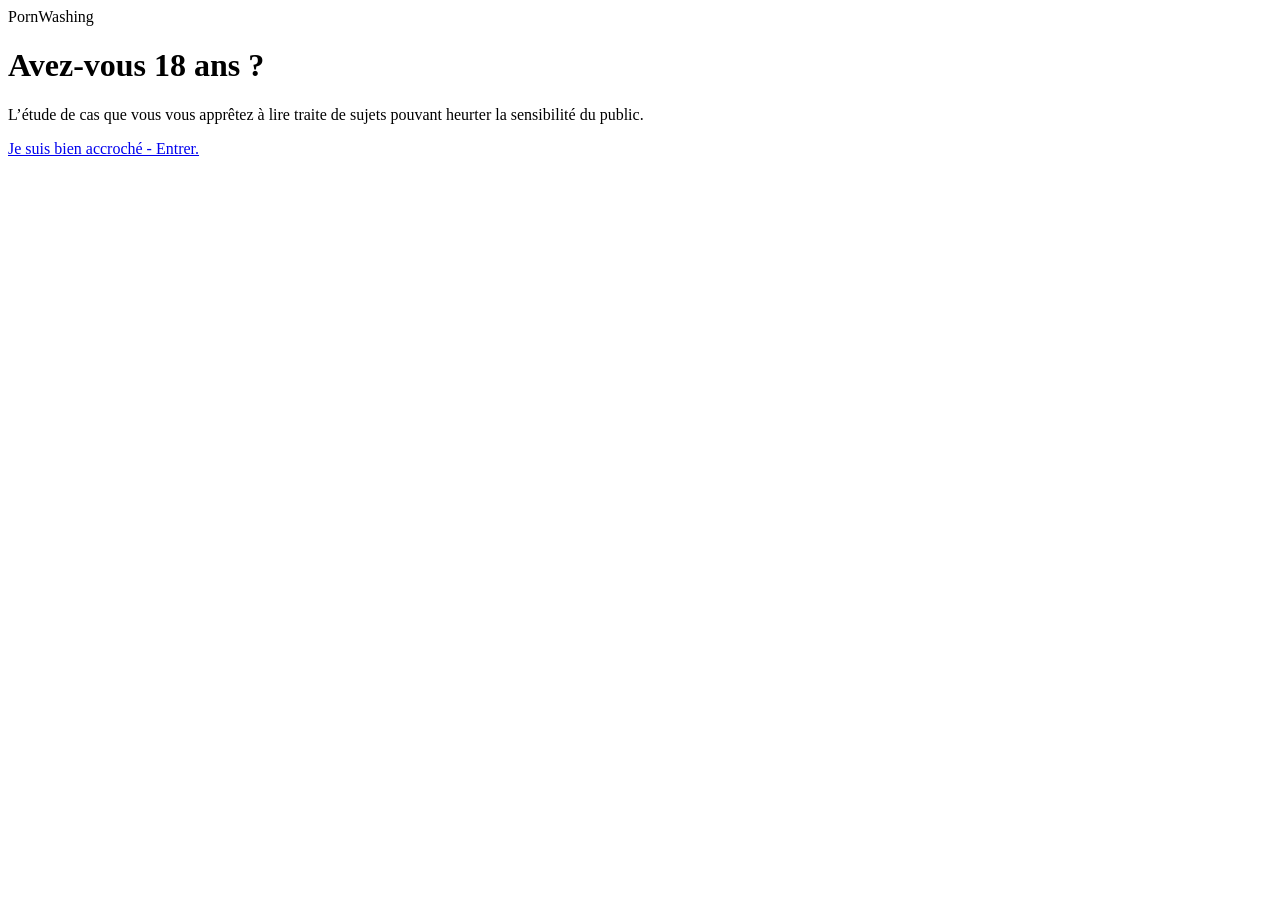
==== index.html @ 641b05ee "Add files via upload" ====
<!DOCTYPE html>
<html lang="fr">
<head>
  <meta charset="UTF-8">
  <title>Porn Washing - Vérification d'âge</title>
  <link rel="stylesheet" href="css/style.css">
</head>
<body class="age-body">
  <div class="container age-container">
    <div class="logo">
      Porn<span class="washing">Washing</span>
    </div>

    <h1>Avez-vous 18 ans&nbsp;?</h1>

    <p class="subtitle">
      L’étude de cas que vous vous apprêtez à lire traite de sujets pouvant heurter
      la sensibilité du public.
    </p>

    <a href="etude.html" class="button">
      Je suis bien accroché&nbsp;-&nbsp;Entrer.
    </a>
  </div>
</body>
</html>
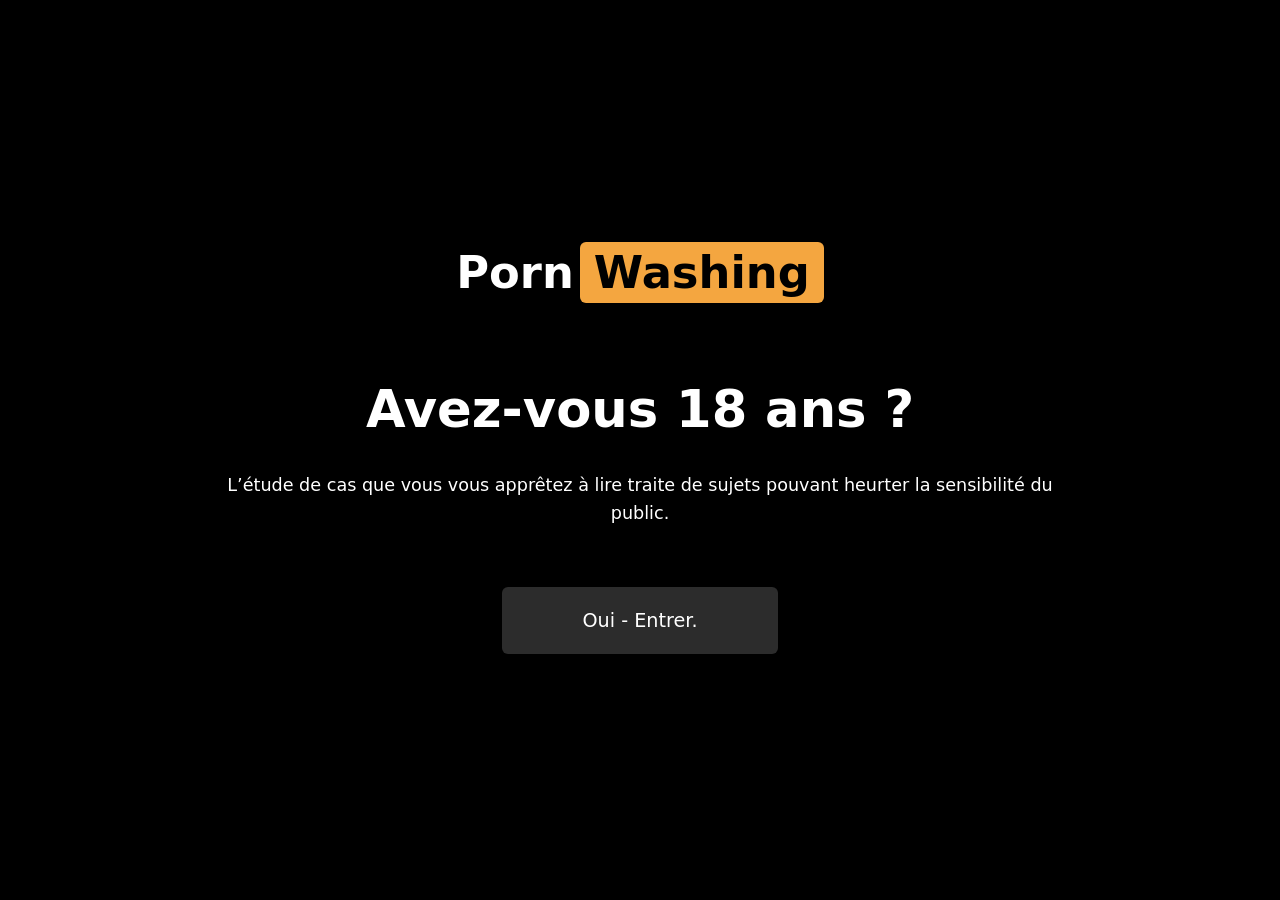
==== commit 43da8c15: "Update index.html" ====
--- a/index.html
+++ b/index.html
@@ -19,8 +19,9 @@
     </p>
 
     <a href="etude.html" class="button">
-      Je suis bien accroché&nbsp;-&nbsp;Entrer.
+      Oui&nbsp;-&nbsp;Entrer.
     </a>
   </div>
 </body>
 </html>
+
--- a/css/style.css
+++ b/css/style.css
@@ -0,0 +1,520 @@
+/* RESET */
+* {
+    margin: 0;
+    padding: 0;
+    box-sizing: border-box;
+  }
+  
+  body {
+    font-family: system-ui, sans-serif;
+    color: #fff;
+  }
+  
+  /* ------------------------------------
+     PAGE 1 : VÉRIFICATION D'ÂGE
+  ------------------------------------ */
+  
+  .age-body {
+    background: #000;
+    min-height: 100vh;
+    display: flex;
+    align-items: center;
+    justify-content: center;
+  }
+  
+  .age-container {
+    text-align: center;
+    max-width: 900px;
+    padding: 24px;
+  }
+  
+  .logo {
+    font-size: 2.2rem;
+    font-weight: 700;
+  }
+  
+  .logo .washing {
+    background: #f4a640;
+    color: #000;
+    padding: 4px 14px;
+    border-radius: 6px;
+    margin-left: 6px;
+  }
+  
+  .age-container .logo {
+    font-size: 2.8rem;
+    margin-bottom: 80px;
+  }
+  
+  .age-container h1 {
+    font-size: 3.2rem;
+    margin-bottom: 32px;
+  }
+  
+  .subtitle {
+    font-size: 1.1rem;
+    line-height: 1.6;
+    margin-bottom: 60px;
+  }
+  
+  .button {
+    display: inline-block;
+    padding: 22px 80px;
+    background: #2c2c2c;
+    color: #fff;
+    border-radius: 6px;
+    font-size: 1.2rem;
+    text-decoration: none;
+    cursor: pointer;
+    transition: 0.2s;
+  }
+  
+  .button:hover {
+    background: #3a3a3a;
+    transform: translateY(-1px);
+  }
+  
+  /* ------------------------------------
+     PAGE 2
+  ------------------------------------ */
+  
+  .main-body {
+    background: #000;
+    padding: 24px 40px;
+  }
+  
+  /* HEADER */
+  .main-header {
+    display: flex;
+    justify-content: space-between;
+    align-items: center;
+    margin-bottom: 24px;
+    gap: 24px;
+  }
+  
+  .search-wrapper {
+    flex: 1;
+    display: flex;
+    max-width: 650px;
+  }
+  
+  .search-input {
+    flex: 1;
+    padding: 10px;
+    background: #222;
+    color: #fff;
+    border: none;
+  }
+  
+  .search-btn {
+    background: #f4a640;
+    border: none;
+    padding: 10px 18px;
+    cursor: pointer;
+  }
+  
+  /* NAV */
+  .nav-categories {
+    display: flex;
+    justify-content: center;
+    gap: 80px;
+    margin: 20px 0 30px;
+  }
+  
+  .nav-categories a {
+    color: #fff;
+    text-decoration: none;
+  }
+  
+  /* LAYOUT */
+  .layout {
+    display: flex;
+    gap: 40px;
+  }
+  
+  .main-content {
+    flex: 3;
+  }
+  
+  .sidebar {
+    flex: 1.4;
+  }
+  
+  .page-title {
+    font-size: 2.6rem;
+    margin-bottom: 24px;
+  }
+  
+  /* ------------------------------------
+     FAUSSE VIDÉO
+  ------------------------------------ */
+  
+  .video-click-area {
+    display: block;
+    text-decoration: none;
+    color: inherit;
+  }
+  
+  .fake-video {
+    position: relative;
+    width: 70%;
+    margin-bottom: 20px;
+  }
+  
+  .video-image {
+    width: 100%;
+    display: block;
+  }
+  
+  /* BOUTON PLAY */
+  .play-overlay {
+    position: absolute;
+    inset: 0;
+    display: flex;
+    align-items: center;
+    justify-content: center;
+  }
+  
+  .play-triangle {
+    width: 0;
+    height: 0;
+    border-top: 38px solid transparent;
+    border-bottom: 38px solid transparent;
+    border-left: 60px solid #f4a640;
+    cursor: pointer;
+    transition: transform 0.25s ease, border-left-color 0.25s ease;
+  }
+  
+  .play-overlay:hover .play-triangle {
+    transform: scale(1.15);
+    border-left-color: #ffbf59;
+  }
+  
+  /* BARRE PLAYER */
+  .player-bar {
+    position: absolute;
+    bottom: 18px;
+    left: 0;
+    right: 0;
+    display: flex;
+    align-items: center;
+    gap: 16px;
+    padding: 0 24px;
+  }
+  
+  .time { min-width: 52px; }
+  
+  .timeline {
+    flex: 1;
+    height: 2px;
+    background: #eee;
+    position: relative;
+  }
+  
+  .timeline-progress {
+    width: 0%;
+    height: 100%;
+    background: #eee;
+  }
+  
+  .fullscreen-icon {
+    width: 18px;
+    height: 14px;
+    border: 2px solid white;
+  }
+  
+  /* ------------------------------------
+     AUTEUR + DATE + STATS EN LIGNE
+  ------------------------------------ */
+  
+  .info-row {
+    display: flex;
+    align-items: center;
+    justify-content: space-between;
+    margin: 26px 0;
+    gap: 40px;
+  }
+  
+  .meta-label {
+    font-size: 0.9rem;
+    color: #ccc;
+  }
+  
+  .meta-value {
+    font-size: 1rem;
+    font-weight: 500;
+  }
+  
+  /* Stats */
+  .stats-container {
+    display: flex;
+    align-items: center;
+    gap: 14px;
+  }
+  
+  .stats-bar {
+    width: 180px;
+    height: 4px;
+    display: flex;
+  }
+  
+  .stats-neg {
+    width: 20px;
+    background: #b70000;
+  }
+  
+  .stats-pos {
+    flex: 1;
+    background: #00b23f;
+  }
+  
+  .stats-labels {
+    display: flex;
+    gap: 10px;
+  }
+  
+  .stat-red { color: #ff4c4c; }
+  .stat-green { color: #4ce072; }
+  .stat-white { color: #fff; font-size: 1.1rem; }
+  
+  /* ------------------------------------
+     SIDEBAR
+  ------------------------------------ */
+  
+  .sidebar-title {
+    font-size: 1.4rem;
+    color: #f4a640;
+    margin-bottom: 6px;
+  }
+  
+  .sidebar-separator {
+    height: 2px;
+    background: #f4a640;
+    margin-bottom: 18px;
+  }
+  
+  .side-video {
+    display: flex;
+    gap: 12px;
+    margin-bottom: 18px;
+  }
+  
+  .side-thumb {
+    width: 80px;
+    height: 80px;
+    background: #222;
+    object-fit: cover;
+  }
+  
+  .side-title {
+    font-size: 0.9rem;
+  }
+  
+  .side-time {
+    font-size: 0.8rem;
+    color: #ccc;
+  }
+  
+
+  /* ------------------------------------
+     PAGE 3 : RETOUR EN LIEU SÛR
+  ------------------------------------ */
+
+  .page3-body {
+    background: #000;
+    min-height: 100vh;
+    /* padding: 40px 60px; */
+  }
+
+  .page3-container {
+    max-width: 90%;
+    margin: 0 auto;
+  }
+
+  .page3-title {
+    font-size: 2.4rem;
+    font-weight: 700;
+    margin-bottom: 8px;
+  }
+
+  .page3-subtitle {
+    font-size: 0.98rem;
+    margin-bottom: 30px;
+  }
+
+  /* Texte + image alignés par le bas */
+  .page3-layout {
+    display: flex;
+    gap: 40px;
+    align-items: flex-end; /* bas du texte aligné avec bas de l'image */
+  }
+
+  .page3-content {
+    flex: 7;
+    font-size: 0.90rem;
+    line-height: 1.7;
+  }
+
+  .page3-content p {
+    margin-bottom: 14px;
+    text-align: justify;
+  }
+
+  .page3-section-title {
+    font-size: 1.4rem;
+    font-weight: 700;
+    margin-bottom: 18px;
+  }
+
+  .page3-cta-title {
+    font-weight: 600;
+    margin-top: 26px;
+    margin-bottom: 10px;
+  }
+
+  .page3-figure {
+    flex: 2;
+    display: flex;
+    justify-content: flex-end;
+  }
+
+  .page3-figure-img {
+    max-width: 100%;
+    height: auto;
+    background: #fff;
+    padding: 8px;
+  }
+
+  /* Ligne logos + bouton continuer (sous le texte + image) */
+  .actors-logos {
+    display: flex;
+    align-items: center;
+    justify-content: space-between;
+    margin-bottom: 20px;
+  }
+
+  .actors-left {
+    display: flex;
+    gap: 20px;
+    align-items: center;
+  }
+
+  .actors-center {
+    flex: 1;
+    display: flex;
+    justify-content: center;
+  }
+
+  .actors-right {
+    width: 150px;
+  }
+
+  .actor-logo {
+    width: 90px;
+    height: 90px;
+    border-radius: 50%;
+    border: none;
+    padding: 0;
+    background: #111;
+    display: flex;
+    align-items: center;
+    justify-content: center;
+    overflow: hidden;
+    cursor: pointer;
+    transition: transform 0.2s ease, box-shadow 0.2s ease;
+  }
+
+  .actor-logo img {
+    max-width: 80%;
+    max-height: 80%;
+    display: block;
+  }
+
+  .actor-logo:hover {
+    transform: scale(1.05);
+    box-shadow: 0 0 12px rgba(255, 255, 255, 0.25);
+  }
+
+  .page3-continue {
+    padding: 14px 40px;
+    font-size: 1rem;
+  }
+
+  /* ------------------------------------
+     MODAL POPUP
+  ------------------------------------ */
+
+  .modal {
+    position: fixed;
+    inset: 0;
+    background: rgba(0, 0, 0, 0.7);
+    display: none;
+    align-items: center;
+    justify-content: center;
+    z-index: 1000;
+    padding: 20px;
+  }
+
+  .modal.open {
+    display: flex;
+  }
+
+  .modal-content {
+    position: relative;
+    background: #111;
+    border-radius: 10px;
+    max-width: 800px;
+    width: 100%;
+    max-height: 80vh;
+    overflow-y: auto;
+    padding: 24px 28px;
+  }
+
+  .modal-content h2 {
+    margin-bottom: 14px;
+  }
+
+  .modal-content p {
+    font-size: 0.95rem;
+    line-height: 1.7;
+    margin-bottom: 12px;
+    text-align: justify;
+  }
+
+  .modal-close {
+    position: absolute;
+    top: 8px;
+    right: 12px;
+    background: transparent;
+    border: none;
+    color: #fff;
+    font-size: 1.8rem;
+    cursor: pointer;
+  }
+
+  /* Responsive simple pour la page 3 */
+  @media (max-width: 900px) {
+    .page3-body {
+      padding: 24px 18px;
+    }
+
+    .page3-layout {
+      flex-direction: column;
+      align-items: flex-start;
+    }
+
+    .page3-figure {
+      justify-content: center;
+      margin-top: 20px;
+    }
+
+    .actors-logos {
+      flex-direction: column;
+      gap: 10px;
+    }
+
+    .actors-right {
+      width: 0;
+      height: 0;
+    }
+  }
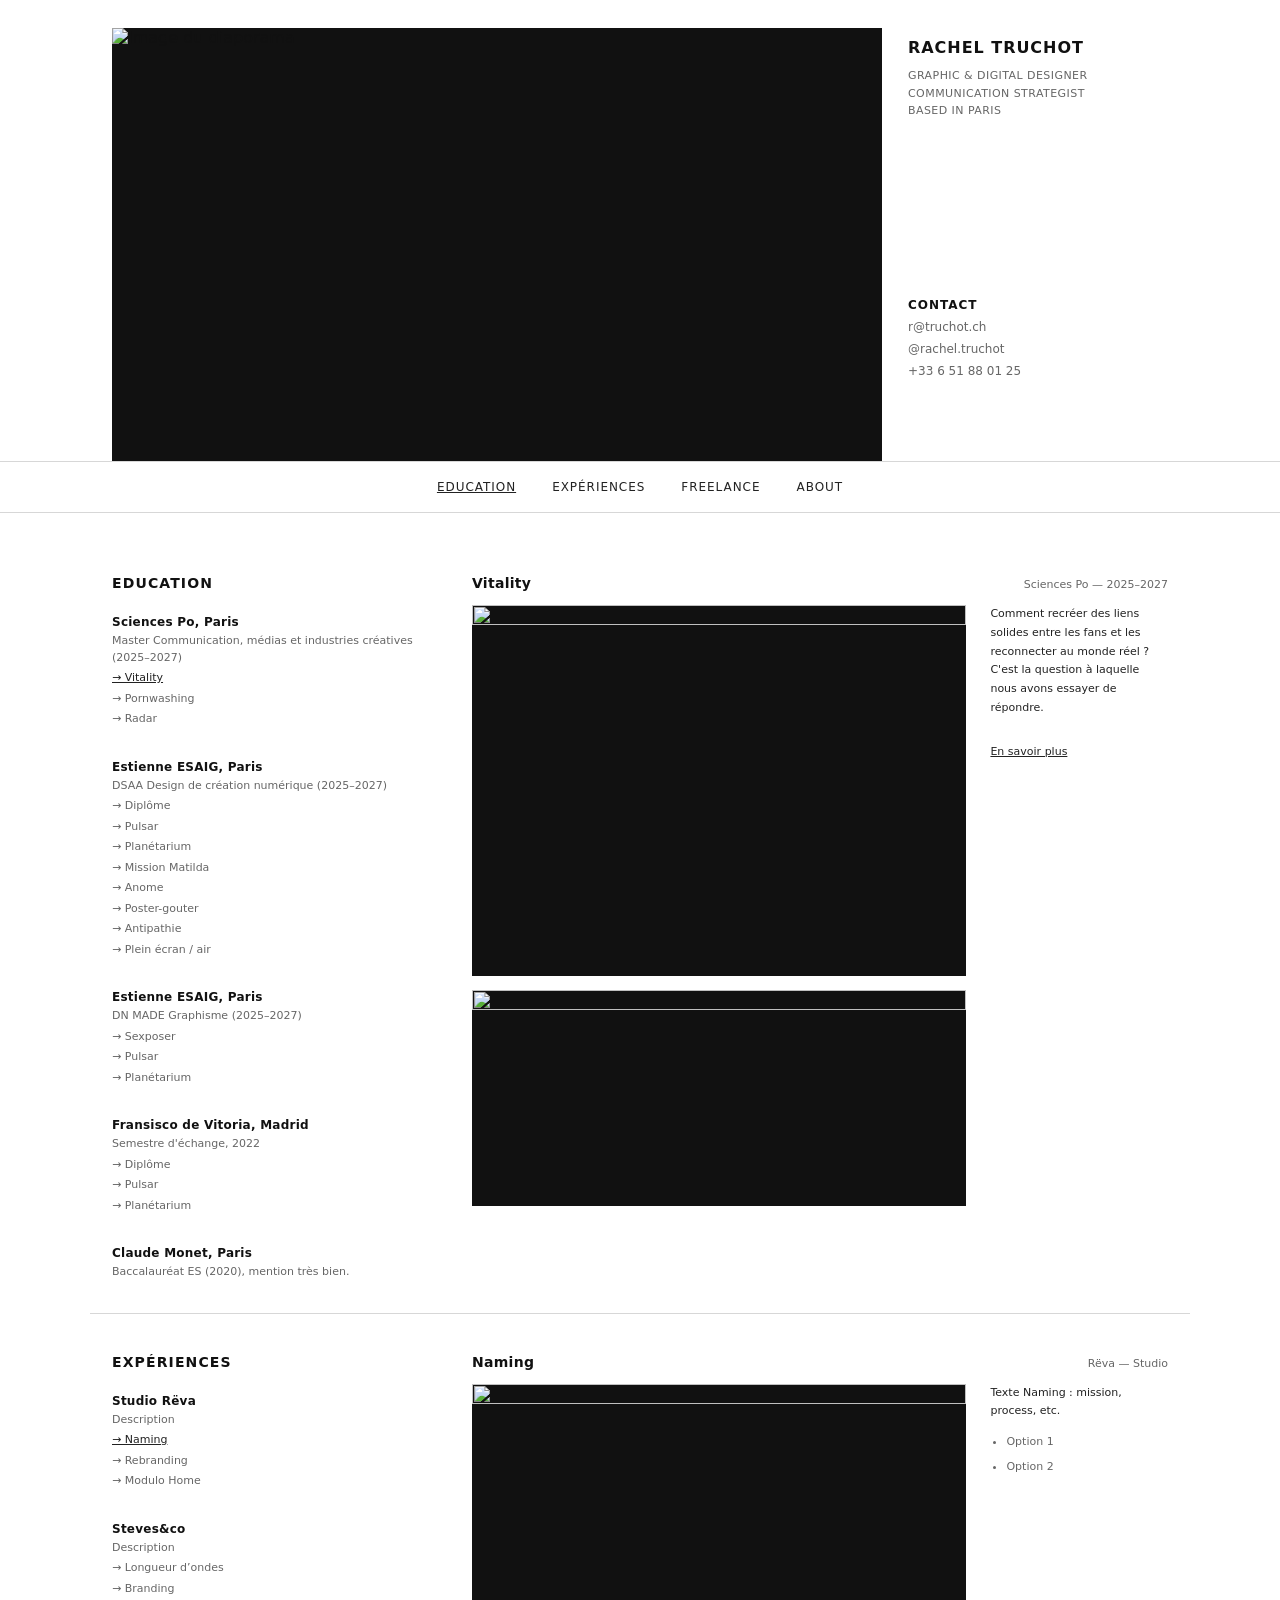
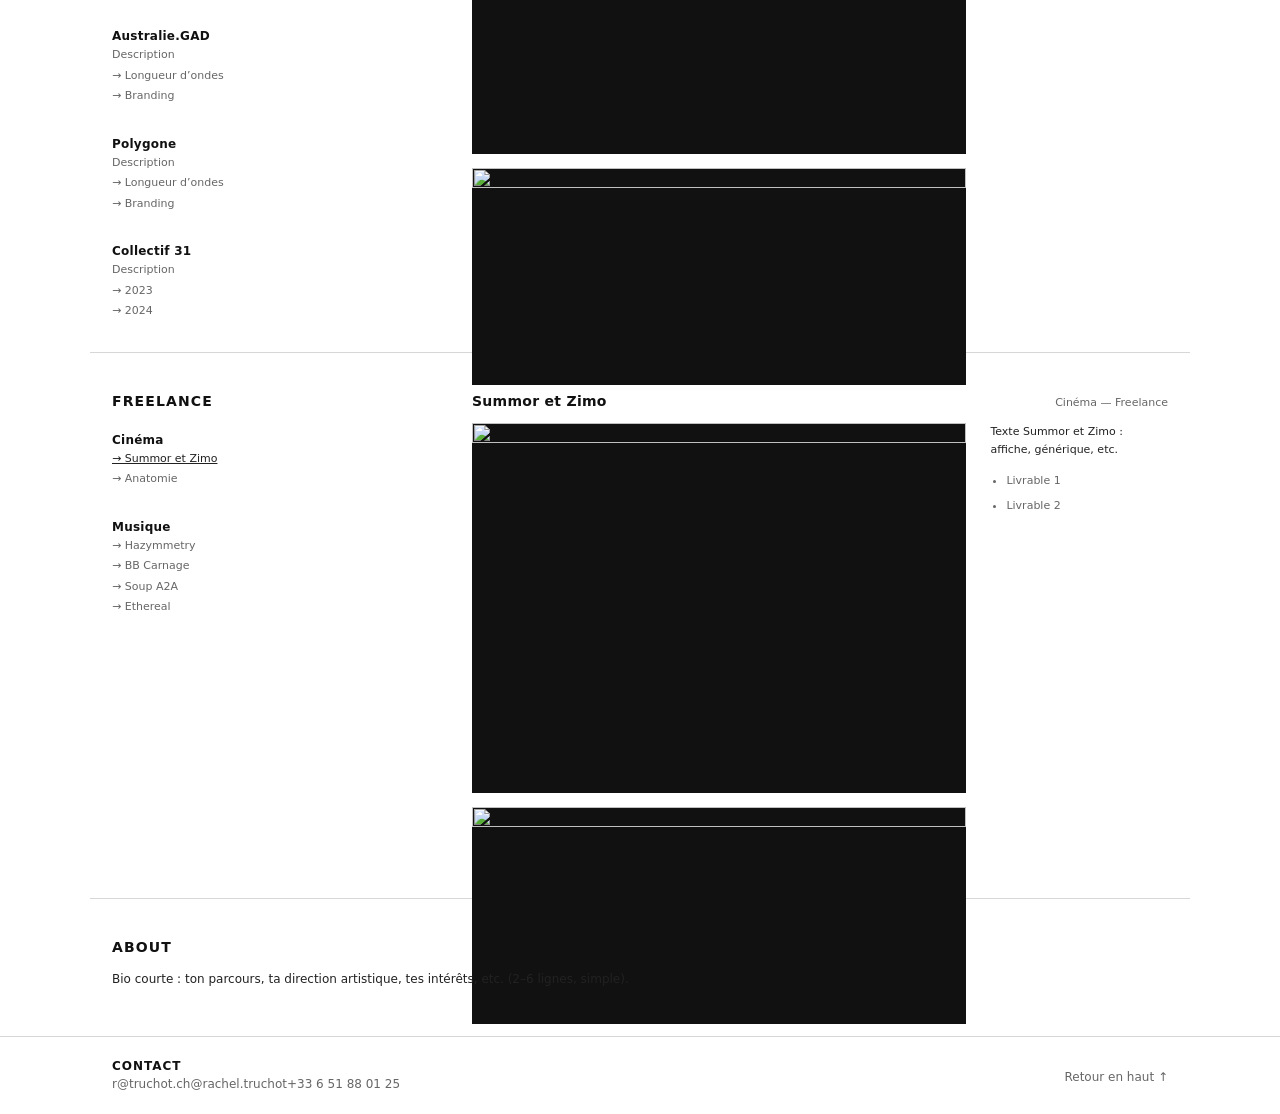
==== commit dc9bf24b: "BASE" ====
--- a/index.html
+++ b/index.html
@@ -1,27 +1,125 @@
-<!DOCTYPE html>
-<html lang="fr">
-<head>
-  <meta charset="UTF-8">
-  <title>Porn Washing - Vérification d'âge</title>
-  <link rel="stylesheet" href="css/style.css">
-</head>
-<body class="age-body">
-  <div class="container age-container">
-    <div class="logo">
-      Porn<span class="washing">Washing</span>
-    </div>
-
-    <h1>Avez-vous 18 ans&nbsp;?</h1>
-
-    <p class="subtitle">
-      L’étude de cas que vous vous apprêtez à lire traite de sujets pouvant heurter
-      la sensibilité du public.
-    </p>
-
-    <a href="etude.html" class="button">
-      Oui&nbsp;-&nbsp;Entrer.
-    </a>
-  </div>
-</body>
-</html>
-
+<!doctype html>
+<html lang="fr">
+  <head>
+    <meta charset="UTF-8" />
+    <meta name="viewport" content="width=device-width, initial-scale=1.0" />
+    <title>Portfolio — Rachel Truchot</title>
+    <link rel="stylesheet" href="styles.css" />
+  </head>
+
+  <body id="top">
+    <!-- HERO -->
+    <header class="hero" aria-label="Haut de page">
+      <div class="container hero__grid">
+        <!-- Slideshow -->
+        <section class="hero__mosaic" aria-label="Diaporama">
+          <div class="slideshow">
+            <img id="heroSlide" alt="Image du diaporama" />
+          </div>
+        </section>
+
+        <!-- Identity block -->
+        <aside class="hero__aside">
+          <div class="identity">
+            <div class="identity__name" id="siteName">RACHEL TRUCHOT</div>
+
+            <div class="identity__meta" id="siteRoles">
+              <div>GRAPHIC & DIGITAL DESIGNER</div>
+              <div>COMMUNICATION STRATEGIST</div>
+              <div>BASED IN PARIS</div>
+            </div>
+
+            <div class="identity__spacer"></div>
+
+            <div class="identity__label">CONTACT</div>
+            <a class="identity__link" id="siteEmail" href="mailto:rtruchot.ch">rtruchot.ch</a>
+          </div>
+        </aside>
+      </div>
+    </header>
+
+    <!-- Quick menu (STICKY when it reaches top) -->
+    <nav class="quicknav" aria-label="Navigation rapide">
+      <div class="container quicknav__inner">
+        <a class="quicknav__link" href="#education">EDUCATION</a>
+        <a class="quicknav__link" href="#experiences">EXPÉRIENCES</a>
+        <a class="quicknav__link" href="#freelance">FREELANCE</a>
+        <a class="quicknav__link" href="#about">ABOUT</a>
+      </div>
+    </nav>
+
+    <!-- MAIN -->
+    <main class="main">
+      <!-- EDUCATION -->
+      <section class="section" id="education" aria-label="Education">
+        <div class="container section__grid">
+          <aside class="section__left">
+            <h2 class="section__title">EDUCATION</h2>
+            <div class="list" id="list-education"></div>
+          </aside>
+
+          <div class="section__right">
+            <article class="detail" id="detail-education" aria-live="polite"></article>
+          </div>
+        </div>
+        <div class="container section__divider"></div>
+      </section>
+
+      <!-- EXPERIENCES -->
+      <section class="section" id="experiences" aria-label="Expériences">
+        <div class="container section__grid">
+          <aside class="section__left">
+            <h2 class="section__title">EXPÉRIENCES</h2>
+            <div class="list" id="list-experiences"></div>
+          </aside>
+
+          <div class="section__right">
+            <article class="detail" id="detail-experiences" aria-live="polite"></article>
+          </div>
+        </div>
+        <div class="container section__divider"></div>
+      </section>
+
+      <!-- FREELANCE -->
+      <section class="section" id="freelance" aria-label="Freelance">
+        <div class="container section__grid">
+          <aside class="section__left">
+            <h2 class="section__title">FREELANCE</h2>
+            <div class="list" id="list-freelance"></div>
+          </aside>
+
+          <div class="section__right">
+            <article class="detail" id="detail-freelance" aria-live="polite"></article>
+          </div>
+        </div>
+        <div class="container section__divider"></div>
+      </section>
+
+      <!-- ABOUT -->
+      <section class="section section--about" id="about" aria-label="About">
+        <div class="container about">
+          <h2 class="section__title">ABOUT</h2>
+          <p class="about__text" id="aboutText">
+            Ajoute ici ta bio. Tu peux décrire ton approche, tes outils, tes envies, etc.
+          </p>
+        </div>
+      </section>
+    </main>
+
+    <!-- FOOTER -->
+    <footer class="footer">
+      <div class="container footer__inner">
+        <div class="footer__left">
+          <div class="footer__title">CONTACT</div>
+          <a class="footer__link" id="footerEmail" href="mailto:r@truchot.ch">r@truchot.ch</a>
+        </div>
+        <div class="footer__right">
+          <a class="footer__link" href="#top">Retour en haut ↑</a>
+        </div>
+      </div>
+    </footer>
+
+    <script src="data.js"></script>
+    <script src="script.js"></script>
+  </body>
+</html>
--- a/styles.css
+++ b/styles.css
@@ -0,0 +1,342 @@
+/* ---- Base ---- */
+:root {
+  --bg: #ffffff;
+  --fg: #111111;
+  --muted: #666666;
+  --line: #d7d7d7;
+
+  --container: 1100px;
+  --gap: 40px;
+
+  --navH: 52px;
+
+  --font: ui-sans-serif, system-ui, -apple-system, Segoe UI, Roboto, Helvetica, Arial;
+}
+
+* { box-sizing: border-box; }
+html { scroll-behavior: smooth; }
+
+body {
+  margin: 0;
+  font-family: var(--font);
+  color: var(--fg);
+  background: var(--bg);
+}
+
+a { color: inherit; text-decoration: none; }
+a:hover { text-decoration: underline; }
+
+.container {
+  max-width: var(--container);
+  margin: 0 auto;
+  padding: 0 22px;
+}
+
+/* ---- HERO ---- */
+.hero {
+  padding-top: 28px;
+}
+
+.hero__grid {
+  display: grid;
+  grid-template-columns: 1fr 260px;
+  gap: 26px;
+  align-items: start;
+}
+
+.hero__mosaic {
+  min-height: 340px;
+}
+
+/* Slideshow */
+.slideshow {
+  width: 100%;
+  aspect-ratio: 16 / 9;
+  overflow: hidden;
+  background: #111;
+}
+
+.slideshow img {
+  width: 100%;
+  height: 100%;
+  object-fit: cover;
+  display: block;
+}
+
+.hero__aside {
+  padding-top: 10px;
+}
+
+.identity {
+  display: flex;
+  flex-direction: column;
+  min-height: 340px;
+}
+
+.identity__name {
+  letter-spacing: 0.06em;
+  font-size: 16px;
+  font-weight: 600;
+}
+
+.identity__meta {
+  margin-top: 10px;
+  font-size: 11px;
+  color: var(--muted);
+  line-height: 1.6;
+  letter-spacing: 0.04em;
+}
+
+.identity__spacer {
+  flex: 1;
+}
+
+.identity__label {
+  margin-top: 18px;
+  font-size: 12px;
+  letter-spacing: 0.08em;
+  font-weight: 600;
+}
+
+.identity__link {
+  margin-top: 8px;
+  font-size: 12px;
+  color: var(--muted);
+}
+
+/* ---- QUICK NAV (appears under hero, sticks when reaching top) ---- */
+.quicknav {
+  position: sticky;
+  top: 0;
+  z-index: 3000;
+
+  background: var(--bg);
+  height: var(--navH);
+  display: flex;
+  align-items: center;
+
+  border-top: 1px solid var(--line);
+  border-bottom: 1px solid var(--line);
+}
+
+.quicknav__inner {
+  width: 100%;
+  display: flex;
+  gap: 36px;
+  justify-content: center;
+}
+
+.quicknav__link {
+  font-size: 12px;
+  letter-spacing: 0.08em;
+  color: #222;
+  line-height: 1;
+}
+
+.quicknav__link.is-active {
+  text-decoration: underline;
+}
+
+/* Pour que les ancres ne se retrouvent pas cachées derrière la nav sticky */
+.section {
+  scroll-margin-top: calc(var(--navH) + 18px);
+}
+
+/* ---- Sections ---- */
+.main { padding: 34px 0 0; }
+
+.section { padding: 28px 0 12px; }
+
+.section__grid {
+  display: grid;
+  grid-template-columns: 320px 1fr;
+  gap: var(--gap);
+  align-items: start;
+}
+
+.section__title {
+  margin: 0 0 14px;
+  font-size: 14px;
+  letter-spacing: 0.08em;
+  font-weight: 600;
+}
+
+/* Left list */
+.list {
+  display: flex;
+  flex-direction: column;
+  gap: 12px;
+}
+
+.list__block { padding: 10px 0; }
+
+.list__itemTitle {
+  font-size: 12px;
+  font-weight: 600;
+  letter-spacing: 0.02em;
+}
+
+.list__itemSub {
+  margin-top: 4px;
+  font-size: 11px;
+  color: var(--muted);
+  line-height: 1.5;
+}
+
+.list__subText { margin-top: 4px; }
+
+/* Arrow subline: clickable but looks like text */
+.list__subLink {
+  display: block;
+  margin-top: 4px;
+  cursor: pointer;
+  color: var(--muted);
+  user-select: none;
+}
+
+.list__subLink:hover {
+  color: #222;
+  text-decoration: underline;
+}
+
+.list__subLink.is-active {
+  color: #222;
+  text-decoration: underline;
+}
+
+.list__subLink:focus {
+  outline: none;
+  color: #222;
+  text-decoration: underline;
+}
+
+/* Right detail */
+.detail { border: 0; }
+
+.detail__header {
+  display: flex;
+  justify-content: space-between;
+  gap: 16px;
+  align-items: baseline;
+}
+
+.detail__title {
+  margin: 0;
+  font-size: 14px;
+  letter-spacing: 0.02em;
+  font-weight: 600;
+}
+
+.detail__meta {
+  font-size: 11px;
+  color: var(--muted);
+  white-space: nowrap;
+}
+
+.detail__content {
+  margin-top: 14px;
+  display: grid;
+  grid-template-columns: 1.1fr 0.9fr;
+  gap: 24px;
+}
+
+/* Media */
+.media {
+  display: grid;
+  gap: 14px;
+}
+
+.media__img {
+  width: 100%;
+  display: block;
+  object-fit: cover;
+  background: #111;
+  position: static !important;
+}
+
+.media__img--big { aspect-ratio: 4 / 3; }
+.media__img--wide { aspect-ratio: 16 / 7; }
+
+/* Text */
+.textblock {
+  font-size: 11px;
+  color: #222;
+  line-height: 1.7;
+}
+
+.textblock p { margin: 0 0 12px; }
+
+.textblock__bullets {
+  margin: 12px 0 0;
+  padding-left: 16px;
+  color: var(--muted);
+}
+
+.textblock__bullets li { margin: 6px 0; }
+
+/* CTA */
+.projectLinkButton {
+  display: inline-block;
+  margin-top: 14px;
+  font-size: 11px;
+  color: #222;
+  text-decoration: underline;
+}
+.projectLinkButton:hover { opacity: 0.65; }
+
+/* Divider */
+.section__divider {
+  margin-top: 22px;
+  border-top: 1px solid var(--line);
+}
+
+/* ABOUT */
+.section--about { padding-bottom: 34px; }
+
+.about__text {
+  max-width: 760px;
+  font-size: 12px;
+  color: #222;
+  line-height: 1.8;
+}
+
+/* Footer */
+.footer {
+  border-top: 1px solid var(--line);
+  padding: 22px 0;
+}
+
+.footer__inner {
+  display: flex;
+  justify-content: space-between;
+  gap: 18px;
+  align-items: center;
+}
+
+.footer__title {
+  font-size: 12px;
+  font-weight: 600;
+  letter-spacing: 0.08em;
+}
+
+.footer__link {
+  font-size: 12px;
+  color: var(--muted);
+}
+
+/* ---- Responsive ---- */
+@media (max-width: 980px) {
+  :root { --navH: 64px; }
+
+  .hero__grid { grid-template-columns: 1fr; }
+  .identity { min-height: auto; }
+
+  .quicknav__inner {
+    gap: 18px;
+    flex-wrap: wrap;
+    justify-content: center;
+  }
+
+  .section__grid { grid-template-columns: 1fr; }
+  .detail__content { grid-template-columns: 1fr; }
+}
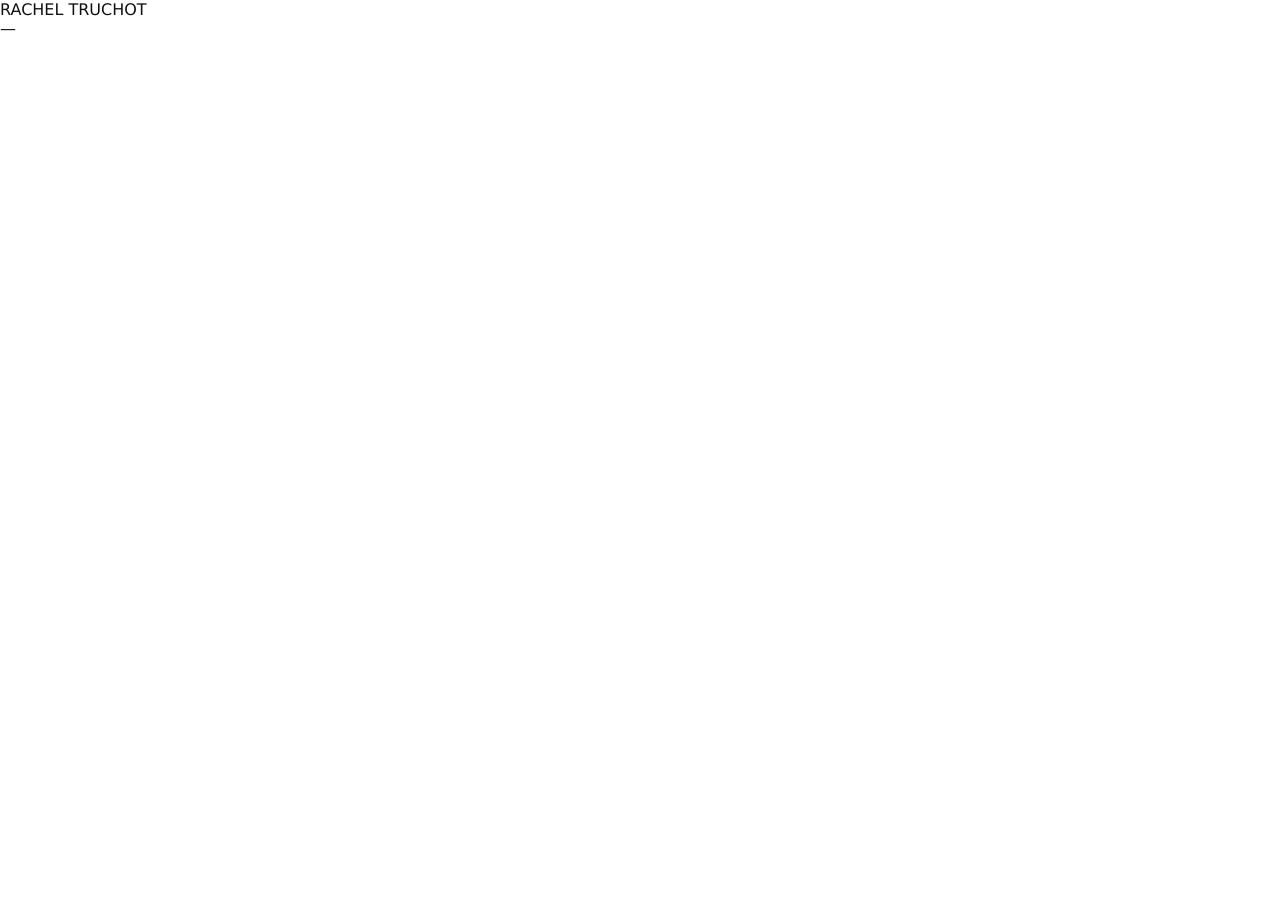
==== commit 851dbc20: "Update index.html" ====
--- a/index.html
+++ b/index.html
@@ -1,125 +1,41 @@
 <!doctype html>
 <html lang="fr">
-  <head>
-    <meta charset="UTF-8" />
-    <meta name="viewport" content="width=device-width, initial-scale=1.0" />
-    <title>Portfolio — Rachel Truchot</title>
-    <link rel="stylesheet" href="styles.css" />
-  </head>
+<head>
+  <meta charset="UTF-8" />
+  <meta name="viewport" content="width=device-width, initial-scale=1.0" />
+  <title>Rachel Truchot — Portfolio</title>
+  <link rel="stylesheet" href="styles.css" />
+</head>
+<body>
+  <div class="layout">
+    <aside class="left">
+      <div class="left__top">
+        <div class="left__name" id="siteName"></div>
+        <div class="left__role" id="siteRoles"></div>
+      </div>
+      <nav class="menu" id="menu"></nav>
+    </aside>
 
-  <body id="top">
-    <!-- HERO -->
-    <header class="hero" aria-label="Haut de page">
-      <div class="container hero__grid">
-        <!-- Slideshow -->
-        <section class="hero__mosaic" aria-label="Diaporama">
-          <div class="slideshow">
-            <img id="heroSlide" alt="Image du diaporama" />
-          </div>
-        </section>
-
-        <!-- Identity block -->
-        <aside class="hero__aside">
-          <div class="identity">
-            <div class="identity__name" id="siteName">RACHEL TRUCHOT</div>
-
-            <div class="identity__meta" id="siteRoles">
-              <div>GRAPHIC & DIGITAL DESIGNER</div>
-              <div>COMMUNICATION STRATEGIST</div>
-              <div>BASED IN PARIS</div>
-            </div>
-
-            <div class="identity__spacer"></div>
-
-            <div class="identity__label">CONTACT</div>
-            <a class="identity__link" id="siteEmail" href="mailto:rtruchot.ch">rtruchot.ch</a>
-          </div>
-        </aside>
-      </div>
-    </header>
-
-    <!-- Quick menu (STICKY when it reaches top) -->
-    <nav class="quicknav" aria-label="Navigation rapide">
-      <div class="container quicknav__inner">
-        <a class="quicknav__link" href="#education">EDUCATION</a>
-        <a class="quicknav__link" href="#experiences">EXPÉRIENCES</a>
-        <a class="quicknav__link" href="#freelance">FREELANCE</a>
-        <a class="quicknav__link" href="#about">ABOUT</a>
-      </div>
-    </nav>
-
-    <!-- MAIN -->
-    <main class="main">
-      <!-- EDUCATION -->
-      <section class="section" id="education" aria-label="Education">
-        <div class="container section__grid">
-          <aside class="section__left">
-            <h2 class="section__title">EDUCATION</h2>
-            <div class="list" id="list-education"></div>
-          </aside>
-
-          <div class="section__right">
-            <article class="detail" id="detail-education" aria-live="polite"></article>
-          </div>
-        </div>
-        <div class="container section__divider"></div>
-      </section>
-
-      <!-- EXPERIENCES -->
-      <section class="section" id="experiences" aria-label="Expériences">
-        <div class="container section__grid">
-          <aside class="section__left">
-            <h2 class="section__title">EXPÉRIENCES</h2>
-            <div class="list" id="list-experiences"></div>
-          </aside>
-
-          <div class="section__right">
-            <article class="detail" id="detail-experiences" aria-live="polite"></article>
-          </div>
-        </div>
-        <div class="container section__divider"></div>
-      </section>
-
-      <!-- FREELANCE -->
-      <section class="section" id="freelance" aria-label="Freelance">
-        <div class="container section__grid">
-          <aside class="section__left">
-            <h2 class="section__title">FREELANCE</h2>
-            <div class="list" id="list-freelance"></div>
-          </aside>
-
-          <div class="section__right">
-            <article class="detail" id="detail-freelance" aria-live="polite"></article>
-          </div>
-        </div>
-        <div class="container section__divider"></div>
-      </section>
-
-      <!-- ABOUT -->
-      <section class="section section--about" id="about" aria-label="About">
-        <div class="container about">
-          <h2 class="section__title">ABOUT</h2>
-          <p class="about__text" id="aboutText">
-            Ajoute ici ta bio. Tu peux décrire ton approche, tes outils, tes envies, etc.
-          </p>
-        </div>
-      </section>
+    <main class="center" aria-label="Feed images">
+      <div class="gallery" id="gallery"></div>
     </main>
 
-    <!-- FOOTER -->
-    <footer class="footer">
-      <div class="container footer__inner">
-        <div class="footer__left">
-          <div class="footer__title">CONTACT</div>
-          <a class="footer__link" id="footerEmail" href="mailto:r@truchot.ch">r@truchot.ch</a>
-        </div>
-        <div class="footer__right">
-          <a class="footer__link" href="#top">Retour en haut ↑</a>
-        </div>
+    <aside class="right" aria-label="Infos">
+      <div class="right__header">
+        <div class="right__title" id="infoTitle">—</div>
+        <div class="right__meta" id="infoMeta"></div>
       </div>
-    </footer>
 
-    <script src="data.js"></script>
-    <script src="script.js"></script>
-  </body>
+      <div class="right__desc" id="infoDesc"></div>
+      <div class="right__cta" id="infoCta"></div>
+
+      <div class="right__footer">
+        <a class="uLink" id="emailLink" href="#"></a>
+      </div>
+    </aside>
+  </div>
+
+  <script src="data.js"></script>
+  <script src="script.js"></script>
+</body>
 </html>
--- a/styles.css
+++ b/styles.css
@@ -2,15 +2,25 @@
 :root {
   --bg: #ffffff;
   --fg: #111111;
-  --muted: #666666;
+  --muted: #5f5f5f;
   --line: #d7d7d7;
 
-  --container: 1100px;
-  --gap: 40px;
+  --container: 1120px;
+  --gap: 34px;
 
   --navH: 52px;
 
   --font: ui-sans-serif, system-ui, -apple-system, Segoe UI, Roboto, Helvetica, Arial;
+
+  /* Typo scale */
+  --fs-hero-name: 17px;
+  --fs-meta: 12px;
+  --fs-ui: 13px;
+  --fs-body: 13px;
+
+  /* Rhythm */
+  --lh-tight: 1.35;
+  --lh: 1.55;
 }
 
 * { box-sizing: border-box; }
@@ -21,6 +31,7 @@
   font-family: var(--font);
   color: var(--fg);
   background: var(--bg);
+  text-rendering: geometricPrecision;
 }
 
 a { color: inherit; text-decoration: none; }
@@ -33,20 +44,16 @@
 }
 
 /* ---- HERO ---- */
-.hero {
-  padding-top: 28px;
-}
+.hero { padding-top: 28px; }
 
 .hero__grid {
   display: grid;
-  grid-template-columns: 1fr 260px;
-  gap: 26px;
+  grid-template-columns: 1fr 270px;
+  gap: 22px;
   align-items: start;
 }
 
-.hero__mosaic {
-  min-height: 340px;
-}
+.hero__mosaic { min-height: 340px; }
 
 /* Slideshow */
 .slideshow {
@@ -61,11 +68,16 @@
   height: 100%;
   object-fit: cover;
   display: block;
-}
-
-.hero__aside {
-  padding-top: 10px;
-}
+  opacity: 0;
+  transform: scale(1.01);
+  transition: opacity 420ms ease, transform 700ms ease;
+}
+.slideshow img.is-visible {
+  opacity: 1;
+  transform: scale(1);
+}
+
+.hero__aside { padding-top: 8px; }
 
 .identity {
   display: flex;
@@ -75,32 +87,30 @@
 
 .identity__name {
   letter-spacing: 0.06em;
-  font-size: 16px;
-  font-weight: 600;
+  font-size: var(--fs-hero-name);
+  font-weight: 650;
 }
 
 .identity__meta {
   margin-top: 10px;
-  font-size: 11px;
-  color: var(--muted);
-  line-height: 1.6;
+  font-size: var(--fs-meta);
+  color: var(--muted);
+  line-height: 1.55;
   letter-spacing: 0.04em;
 }
 
-.identity__spacer {
-  flex: 1;
-}
+.identity__spacer { flex: 1; }
 
 .identity__label {
-  margin-top: 18px;
-  font-size: 12px;
+  margin-top: 16px;
+  font-size: var(--fs-ui);
   letter-spacing: 0.08em;
-  font-weight: 600;
+  font-weight: 650;
 }
 
 .identity__link {
-  margin-top: 8px;
-  font-size: 12px;
+  margin-top: 7px;
+  font-size: var(--fs-ui);
   color: var(--muted);
 }
 
@@ -122,34 +132,31 @@
 .quicknav__inner {
   width: 100%;
   display: flex;
-  gap: 36px;
+  gap: 30px;
   justify-content: center;
 }
 
 .quicknav__link {
-  font-size: 12px;
+  font-size: var(--fs-ui);
   letter-spacing: 0.08em;
   color: #222;
   line-height: 1;
-}
-
-.quicknav__link.is-active {
-  text-decoration: underline;
-}
+  padding: 8px 2px;
+}
+
+.quicknav__link.is-active { text-decoration: underline; }
 
 /* Pour que les ancres ne se retrouvent pas cachées derrière la nav sticky */
-.section {
-  scroll-margin-top: calc(var(--navH) + 18px);
-}
+.section { scroll-margin-top: calc(var(--navH) + 18px); }
 
 /* ---- Sections ---- */
-.main { padding: 34px 0 0; }
-
-.section { padding: 28px 0 12px; }
+.main { padding: 30px 0 0; }
+
+.section { padding: 26px 0 10px; }
 
 .section__grid {
   display: grid;
-  grid-template-columns: 320px 1fr;
+  grid-template-columns: 340px 1fr;
   gap: var(--gap);
   align-items: start;
 }
@@ -157,30 +164,30 @@
 .section__title {
   margin: 0 0 14px;
   font-size: 14px;
-  letter-spacing: 0.08em;
-  font-weight: 600;
+  letter-spacing: 0.10em;
+  font-weight: 650;
 }
 
 /* Left list */
 .list {
   display: flex;
   flex-direction: column;
-  gap: 12px;
-}
-
-.list__block { padding: 10px 0; }
+  gap: 10px;
+}
+
+.list__block { padding: 8px 0; }
 
 .list__itemTitle {
-  font-size: 12px;
-  font-weight: 600;
+  font-size: var(--fs-ui);
+  font-weight: 650;
   letter-spacing: 0.02em;
 }
 
 .list__itemSub {
   margin-top: 4px;
-  font-size: 11px;
-  color: var(--muted);
-  line-height: 1.5;
+  font-size: var(--fs-meta);
+  color: var(--muted);
+  line-height: var(--lh-tight);
 }
 
 .list__subText { margin-top: 4px; }
@@ -192,11 +199,13 @@
   cursor: pointer;
   color: var(--muted);
   user-select: none;
+  transition: color 180ms ease, transform 180ms ease;
 }
 
 .list__subLink:hover {
   color: #222;
   text-decoration: underline;
+  transform: translateX(2px);
 }
 
 .list__subLink.is-active {
@@ -222,13 +231,13 @@
 
 .detail__title {
   margin: 0;
-  font-size: 14px;
+  font-size: 15px;
   letter-spacing: 0.02em;
-  font-weight: 600;
+  font-weight: 650;
 }
 
 .detail__meta {
-  font-size: 11px;
+  font-size: var(--fs-meta);
   color: var(--muted);
   white-space: nowrap;
 }
@@ -236,57 +245,75 @@
 .detail__content {
   margin-top: 14px;
   display: grid;
-  grid-template-columns: 1.1fr 0.9fr;
-  gap: 24px;
+  grid-template-columns: 1fr;
+  gap: 16px;
 }
 
 /* Media */
-.media {
+.media { width: 100%; }
+
+.media__grid {
   display: grid;
-  gap: 14px;
-}
+  gap: 12px;
+  grid-template-columns: repeat(2, minmax(0, 1fr));
+  align-items: stretch;
+}
+
+.media__figure { margin: 0; overflow: hidden; background: #111; }
 
 .media__img {
   width: 100%;
   display: block;
   object-fit: cover;
-  background: #111;
-  position: static !important;
-}
-
-.media__img--big { aspect-ratio: 4 / 3; }
-.media__img--wide { aspect-ratio: 16 / 7; }
+  aspect-ratio: 4 / 3;
+  transform: scale(1.001);
+  transition: transform 420ms ease;
+}
+
+.media__figure:first-child .media__img {
+  aspect-ratio: 16 / 10; /* primary image slightly wider */
+}
+
+.media__figure:hover .media__img { transform: scale(1.03); }
 
 /* Text */
 .textblock {
-  font-size: 11px;
-  color: #222;
-  line-height: 1.7;
-}
-
-.textblock p { margin: 0 0 12px; }
+  font-size: var(--fs-body);
+  color: #222;
+  line-height: var(--lh);
+  max-width: 64ch;
+}
+
+.textblock p { margin: 0 0 10px; }
 
 .textblock__bullets {
-  margin: 12px 0 0;
+  margin: 10px 0 0;
   padding-left: 16px;
   color: var(--muted);
 }
 
-.textblock__bullets li { margin: 6px 0; }
+.textblock__bullets li { margin: 5px 0; }
 
 /* CTA */
 .projectLinkButton {
   display: inline-block;
-  margin-top: 14px;
-  font-size: 11px;
+  margin-top: 12px;
+  font-size: var(--fs-ui);
   color: #222;
   text-decoration: underline;
 }
 .projectLinkButton:hover { opacity: 0.65; }
+
+/* Detail animation */
+@keyframes fadeUp {
+  from { opacity: 0; transform: translateY(8px); }
+  to { opacity: 1; transform: translateY(0); }
+}
+.detail.is-animating .detail__content { animation: fadeUp 360ms ease; }
 
 /* Divider */
 .section__divider {
-  margin-top: 22px;
+  margin-top: 20px;
   border-top: 1px solid var(--line);
 }
 
@@ -295,9 +322,9 @@
 
 .about__text {
   max-width: 760px;
-  font-size: 12px;
-  color: #222;
-  line-height: 1.8;
+  font-size: var(--fs-body);
+  color: #222;
+  line-height: 1.75;
 }
 
 /* Footer */
@@ -314,13 +341,13 @@
 }
 
 .footer__title {
-  font-size: 12px;
-  font-weight: 600;
+  font-size: var(--fs-ui);
+  font-weight: 650;
   letter-spacing: 0.08em;
 }
 
 .footer__link {
-  font-size: 12px;
+  font-size: var(--fs-ui);
   color: var(--muted);
 }
 
@@ -332,11 +359,20 @@
   .identity { min-height: auto; }
 
   .quicknav__inner {
-    gap: 18px;
+    gap: 14px;
     flex-wrap: wrap;
     justify-content: center;
   }
 
   .section__grid { grid-template-columns: 1fr; }
-  .detail__content { grid-template-columns: 1fr; }
-}
+  .detail__meta { white-space: normal; }
+
+  /* Images take more space in mobile */
+  .media__grid { grid-template-columns: 1fr; }
+  .media__img { aspect-ratio: 16 / 10; }
+}
+
+/* Ultra small */
+@media (max-width: 420px) {
+  .container { padding: 0 16px; }
+}
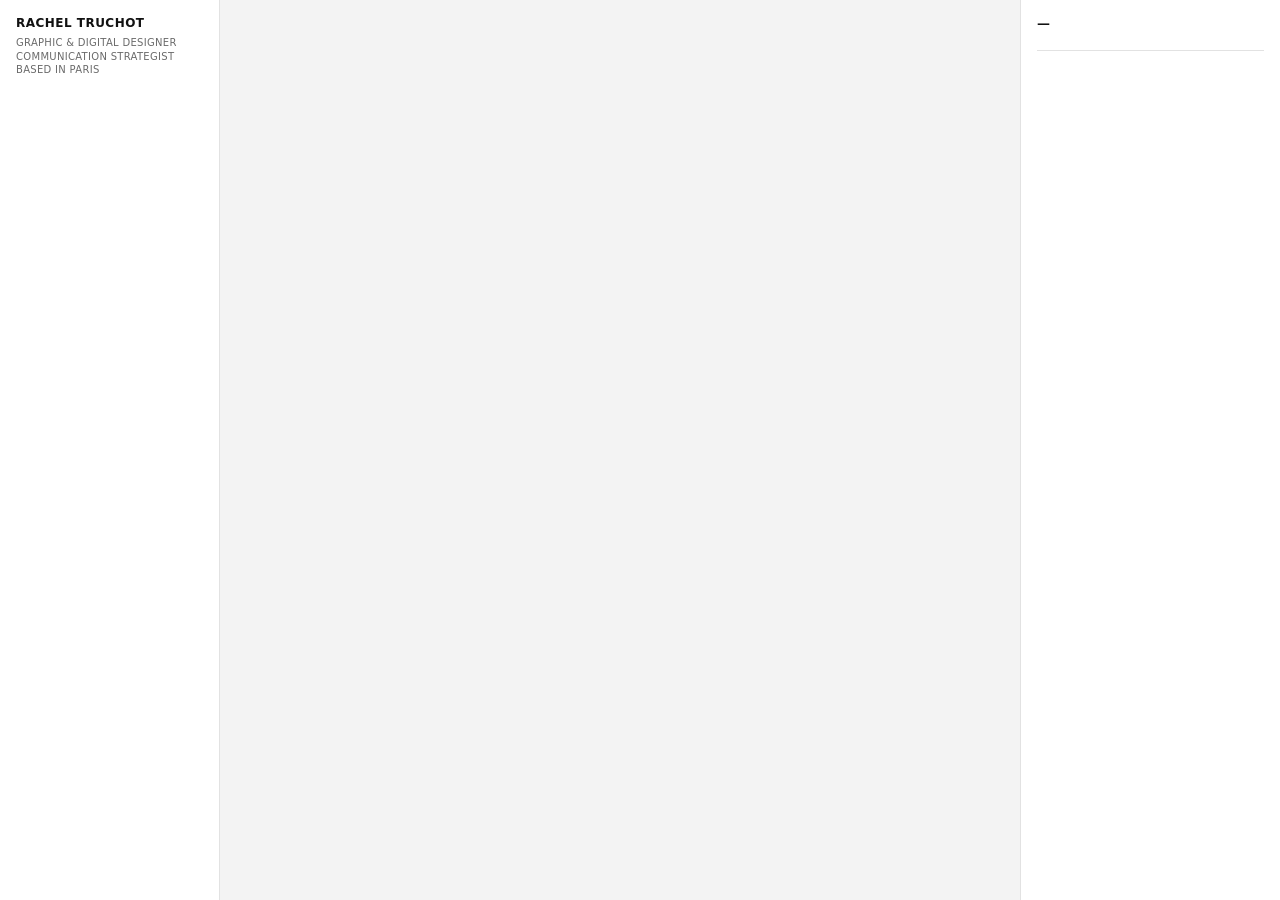
==== commit dc584926: "Update index.html" ====
--- a/index.html
+++ b/index.html
@@ -30,7 +30,6 @@
       <div class="right__cta" id="infoCta"></div>
 
       <div class="right__footer">
-        <a class="uLink" id="emailLink" href="#"></a>
       </div>
     </aside>
   </div>
--- a/styles.css
+++ b/styles.css
@@ -1,378 +1,214 @@
-/* ---- Base ---- */
-:root {
-  --bg: #ffffff;
-  --fg: #111111;
-  --muted: #5f5f5f;
-  --line: #d7d7d7;
-
-  --container: 1120px;
-  --gap: 34px;
-
-  --navH: 52px;
+:root{
+  --bg:#fff;
+  --fg:#111;
+  --muted:#6a6a6a;
+  --line:#e2e2e2;
+
+  /* + de place à l'image */
+  --leftW:220px;
+  --rightW:260px;
+  --pad:16px;
 
   --font: ui-sans-serif, system-ui, -apple-system, Segoe UI, Roboto, Helvetica, Arial;
-
-  /* Typo scale */
-  --fs-hero-name: 17px;
-  --fs-meta: 12px;
-  --fs-ui: 13px;
-  --fs-body: 13px;
-
-  /* Rhythm */
-  --lh-tight: 1.35;
-  --lh: 1.55;
-}
-
-* { box-sizing: border-box; }
-html { scroll-behavior: smooth; }
-
-body {
-  margin: 0;
-  font-family: var(--font);
-  color: var(--fg);
-  background: var(--bg);
-  text-rendering: geometricPrecision;
-}
-
-a { color: inherit; text-decoration: none; }
-a:hover { text-decoration: underline; }
-
-.container {
-  max-width: var(--container);
-  margin: 0 auto;
-  padding: 0 22px;
-}
-
-/* ---- HERO ---- */
-.hero { padding-top: 28px; }
-
-.hero__grid {
-  display: grid;
-  grid-template-columns: 1fr 270px;
-  gap: 22px;
-  align-items: start;
-}
-
-.hero__mosaic { min-height: 340px; }
-
-/* Slideshow */
-.slideshow {
-  width: 100%;
-  aspect-ratio: 16 / 9;
-  overflow: hidden;
-  background: #111;
-}
-
-.slideshow img {
-  width: 100%;
-  height: 100%;
-  object-fit: cover;
-  display: block;
-  opacity: 0;
-  transform: scale(1.01);
-  transition: opacity 420ms ease, transform 700ms ease;
-}
-.slideshow img.is-visible {
-  opacity: 1;
-  transform: scale(1);
-}
-
-.hero__aside { padding-top: 8px; }
-
-.identity {
-  display: flex;
-  flex-direction: column;
-  min-height: 340px;
-}
-
-.identity__name {
-  letter-spacing: 0.06em;
-  font-size: var(--fs-hero-name);
-  font-weight: 650;
-}
-
-.identity__meta {
-  margin-top: 10px;
-  font-size: var(--fs-meta);
-  color: var(--muted);
-  line-height: 1.55;
-  letter-spacing: 0.04em;
-}
-
-.identity__spacer { flex: 1; }
-
-.identity__label {
-  margin-top: 16px;
-  font-size: var(--fs-ui);
-  letter-spacing: 0.08em;
-  font-weight: 650;
-}
-
-.identity__link {
-  margin-top: 7px;
-  font-size: var(--fs-ui);
-  color: var(--muted);
-}
-
-/* ---- QUICK NAV (appears under hero, sticks when reaching top) ---- */
-.quicknav {
-  position: sticky;
-  top: 0;
-  z-index: 3000;
-
-  background: var(--bg);
-  height: var(--navH);
-  display: flex;
-  align-items: center;
-
-  border-top: 1px solid var(--line);
-  border-bottom: 1px solid var(--line);
-}
-
-.quicknav__inner {
-  width: 100%;
-  display: flex;
-  gap: 30px;
-  justify-content: center;
-}
-
-.quicknav__link {
-  font-size: var(--fs-ui);
-  letter-spacing: 0.08em;
-  color: #222;
-  line-height: 1;
-  padding: 8px 2px;
-}
-
-.quicknav__link.is-active { text-decoration: underline; }
-
-/* Pour que les ancres ne se retrouvent pas cachées derrière la nav sticky */
-.section { scroll-margin-top: calc(var(--navH) + 18px); }
-
-/* ---- Sections ---- */
-.main { padding: 30px 0 0; }
-
-.section { padding: 26px 0 10px; }
-
-.section__grid {
-  display: grid;
-  grid-template-columns: 340px 1fr;
-  gap: var(--gap);
-  align-items: start;
-}
-
-.section__title {
-  margin: 0 0 14px;
-  font-size: 14px;
-  letter-spacing: 0.10em;
-  font-weight: 650;
-}
-
-/* Left list */
-.list {
-  display: flex;
-  flex-direction: column;
-  gap: 10px;
-}
-
-.list__block { padding: 8px 0; }
-
-.list__itemTitle {
-  font-size: var(--fs-ui);
-  font-weight: 650;
-  letter-spacing: 0.02em;
-}
-
-.list__itemSub {
-  margin-top: 4px;
-  font-size: var(--fs-meta);
-  color: var(--muted);
-  line-height: var(--lh-tight);
-}
-
-.list__subText { margin-top: 4px; }
-
-/* Arrow subline: clickable but looks like text */
-.list__subLink {
-  display: block;
-  margin-top: 4px;
-  cursor: pointer;
-  color: var(--muted);
-  user-select: none;
-  transition: color 180ms ease, transform 180ms ease;
-}
-
-.list__subLink:hover {
-  color: #222;
-  text-decoration: underline;
-  transform: translateX(2px);
-}
-
-.list__subLink.is-active {
-  color: #222;
-  text-decoration: underline;
-}
-
-.list__subLink:focus {
-  outline: none;
-  color: #222;
-  text-decoration: underline;
-}
-
-/* Right detail */
-.detail { border: 0; }
-
-.detail__header {
-  display: flex;
-  justify-content: space-between;
-  gap: 16px;
-  align-items: baseline;
-}
-
-.detail__title {
-  margin: 0;
-  font-size: 15px;
-  letter-spacing: 0.02em;
-  font-weight: 650;
-}
-
-.detail__meta {
-  font-size: var(--fs-meta);
-  color: var(--muted);
-  white-space: nowrap;
-}
-
-.detail__content {
-  margin-top: 14px;
-  display: grid;
-  grid-template-columns: 1fr;
-  gap: 16px;
-}
-
-/* Media */
-.media { width: 100%; }
-
-.media__grid {
-  display: grid;
-  gap: 12px;
-  grid-template-columns: repeat(2, minmax(0, 1fr));
-  align-items: stretch;
-}
-
-.media__figure { margin: 0; overflow: hidden; background: #111; }
-
-.media__img {
-  width: 100%;
-  display: block;
-  object-fit: cover;
-  aspect-ratio: 4 / 3;
-  transform: scale(1.001);
-  transition: transform 420ms ease;
-}
-
-.media__figure:first-child .media__img {
-  aspect-ratio: 16 / 10; /* primary image slightly wider */
-}
-
-.media__figure:hover .media__img { transform: scale(1.03); }
-
-/* Text */
-.textblock {
-  font-size: var(--fs-body);
-  color: #222;
-  line-height: var(--lh);
-  max-width: 64ch;
-}
-
-.textblock p { margin: 0 0 10px; }
-
-.textblock__bullets {
-  margin: 10px 0 0;
-  padding-left: 16px;
-  color: var(--muted);
-}
-
-.textblock__bullets li { margin: 5px 0; }
-
-/* CTA */
-.projectLinkButton {
-  display: inline-block;
-  margin-top: 12px;
-  font-size: var(--fs-ui);
-  color: #222;
-  text-decoration: underline;
-}
-.projectLinkButton:hover { opacity: 0.65; }
-
-/* Detail animation */
-@keyframes fadeUp {
-  from { opacity: 0; transform: translateY(8px); }
-  to { opacity: 1; transform: translateY(0); }
-}
-.detail.is-animating .detail__content { animation: fadeUp 360ms ease; }
-
-/* Divider */
-.section__divider {
-  margin-top: 20px;
-  border-top: 1px solid var(--line);
-}
-
-/* ABOUT */
-.section--about { padding-bottom: 34px; }
-
-.about__text {
-  max-width: 760px;
-  font-size: var(--fs-body);
-  color: #222;
-  line-height: 1.75;
-}
-
-/* Footer */
-.footer {
-  border-top: 1px solid var(--line);
-  padding: 22px 0;
-}
-
-.footer__inner {
-  display: flex;
-  justify-content: space-between;
-  gap: 18px;
-  align-items: center;
-}
-
-.footer__title {
-  font-size: var(--fs-ui);
-  font-weight: 650;
-  letter-spacing: 0.08em;
-}
-
-.footer__link {
-  font-size: var(--fs-ui);
-  color: var(--muted);
-}
-
-/* ---- Responsive ---- */
-@media (max-width: 980px) {
-  :root { --navH: 64px; }
-
-  .hero__grid { grid-template-columns: 1fr; }
-  .identity { min-height: auto; }
-
-  .quicknav__inner {
-    gap: 14px;
-    flex-wrap: wrap;
-    justify-content: center;
-  }
-
-  .section__grid { grid-template-columns: 1fr; }
-  .detail__meta { white-space: normal; }
-
-  /* Images take more space in mobile */
-  .media__grid { grid-template-columns: 1fr; }
-  .media__img { aspect-ratio: 16 / 10; }
-}
-
-/* Ultra small */
-@media (max-width: 420px) {
-  .container { padding: 0 16px; }
-}
+}
+
+*{ box-sizing:border-box; }
+html, body{ height:100%; }
+body{
+  margin:0;
+  font-family:var(--font);
+  color:var(--fg);
+  background:var(--bg);
+}
+
+.layout{
+  height:100vh;
+  display:grid;
+  grid-template-columns: var(--leftW) 1fr var(--rightW);
+}
+
+/* LEFT */
+.left{
+  border-right:1px solid var(--line);
+  padding:var(--pad);
+  overflow:auto;
+}
+.left__name{
+  font-weight:650;
+  letter-spacing:.04em;
+  font-size:12px;
+  text-transform:uppercase;
+}
+.left__role{
+  margin-top:6px;
+  color:var(--muted);
+  font-size:10px;
+  line-height:1.35;
+  letter-spacing:.03em;
+  text-transform:uppercase;
+}
+.menu{ margin-top:18px; }
+.menu__section{ margin-bottom:10px; }
+.menu__sectionTitle{
+  font-size:10px;
+  color:var(--muted);
+  letter-spacing:.06em;
+  text-transform:uppercase;
+  margin:8px 0 4px;
+}
+.menu__item{
+  display:block;
+  width:100%;
+  text-align:left;
+  background:none;
+  border:none;
+  padding:2px 0;
+  cursor:pointer;
+  font-size:12px;
+  line-height:1.2;
+  color:var(--fg);
+}
+.menu__item:hover{ opacity:.75; }
+.menu__item.is-active{ font-weight:650; }
+
+.menu__divider{
+  height:1px;
+  background:var(--line);
+  margin:10px 0;
+}
+
+/* CENTER (feed) */
+.center{
+  overflow:auto;
+  background:#f3f3f3;
+}
+.gallery{
+  padding:0;
+}
+.feedImg{
+  width:100%;
+  display:block;
+  height:auto;              /* feed, pas diaporama */
+  margin:0 0 10px 0;
+}
+
+/* RIGHT (typo plus petite) */
+.right{
+  border-left:1px solid var(--line);
+  padding:var(--pad);
+  overflow:auto;
+}
+.right__title{
+  font-weight:650;
+  font-size:13px;
+  line-height:1.2;
+}
+.right__meta{
+  margin-top:6px;
+  font-size:11px;
+  color:var(--muted);
+}
+.right__desc{
+  margin-top:12px;
+  font-size:12px;
+  line-height:1.55;
+  color:var(--fg);
+}
+.muted{ color:var(--muted); }
+
+/* CTA: lien élégant souligné */
+.uLink{
+  position:relative;
+  display:inline-block;
+  padding-bottom:2px;
+  text-decoration:none;
+  font-size:12px;
+  color:var(--fg);
+}
+.uLink::after{
+  content:"";
+  position:absolute;
+  left:0;
+  right:0;
+  bottom:0;
+  height:1px;
+  background:var(--fg);
+  transform:scaleX(1);
+  transform-origin:left;
+  transition:transform .18s ease;
+}
+.uLink:hover::after{
+  transform:scaleX(.35);
+}
+
+.right__cta{ margin-top:14px; }
+.right__footer{
+  margin-top:18px;
+  padding-top:14px;
+  border-top:1px solid var(--line);
+}
+
+/* Pages (education/experiences etc) */
+.kv{ font-size:12px; line-height:1.5; }
+.kv__row{
+  display:flex;
+  justify-content:space-between;
+  gap:10px;
+  margin-top:10px;
+  font-weight:600;
+}
+.kv__sub{
+  margin-top:4px;
+  color:var(--muted);
+  font-size:11px;
+}
+
+.cols3{
+  display:grid;
+  grid-template-columns:1fr;
+  gap:14px;
+}
+@media (min-width: 900px){
+  .cols3{ grid-template-columns:1fr 1fr 1fr; }
+}
+.col__title{
+  font-size:11px;
+  color:var(--muted);
+  text-transform:uppercase;
+  letter-spacing:.06em;
+  margin-bottom:8px;
+}
+.xp{
+  border-top:1px solid var(--line);
+  padding-top:8px;
+  margin-top:8px;
+}
+.xp__top{
+  display:flex;
+  justify-content:space-between;
+  gap:10px;
+  font-weight:600;
+  font-size:12px;
+}
+.xp__desc{
+  margin-top:4px;
+  color:var(--muted);
+  font-size:11px;
+  line-height:1.5;
+}
+
+.clientsLine{
+  display:flex;
+  flex-direction:column;
+  gap:6px;
+  font-size:12px;
+}
+.about__row{
+  display:flex;
+  justify-content:space-between;
+  gap:12px;
+  padding:6px 0;
+  border-top:1px solid var(--line);
+  font-size:12px;
+}
+.about__row span:first-child{ color:var(--muted); }
